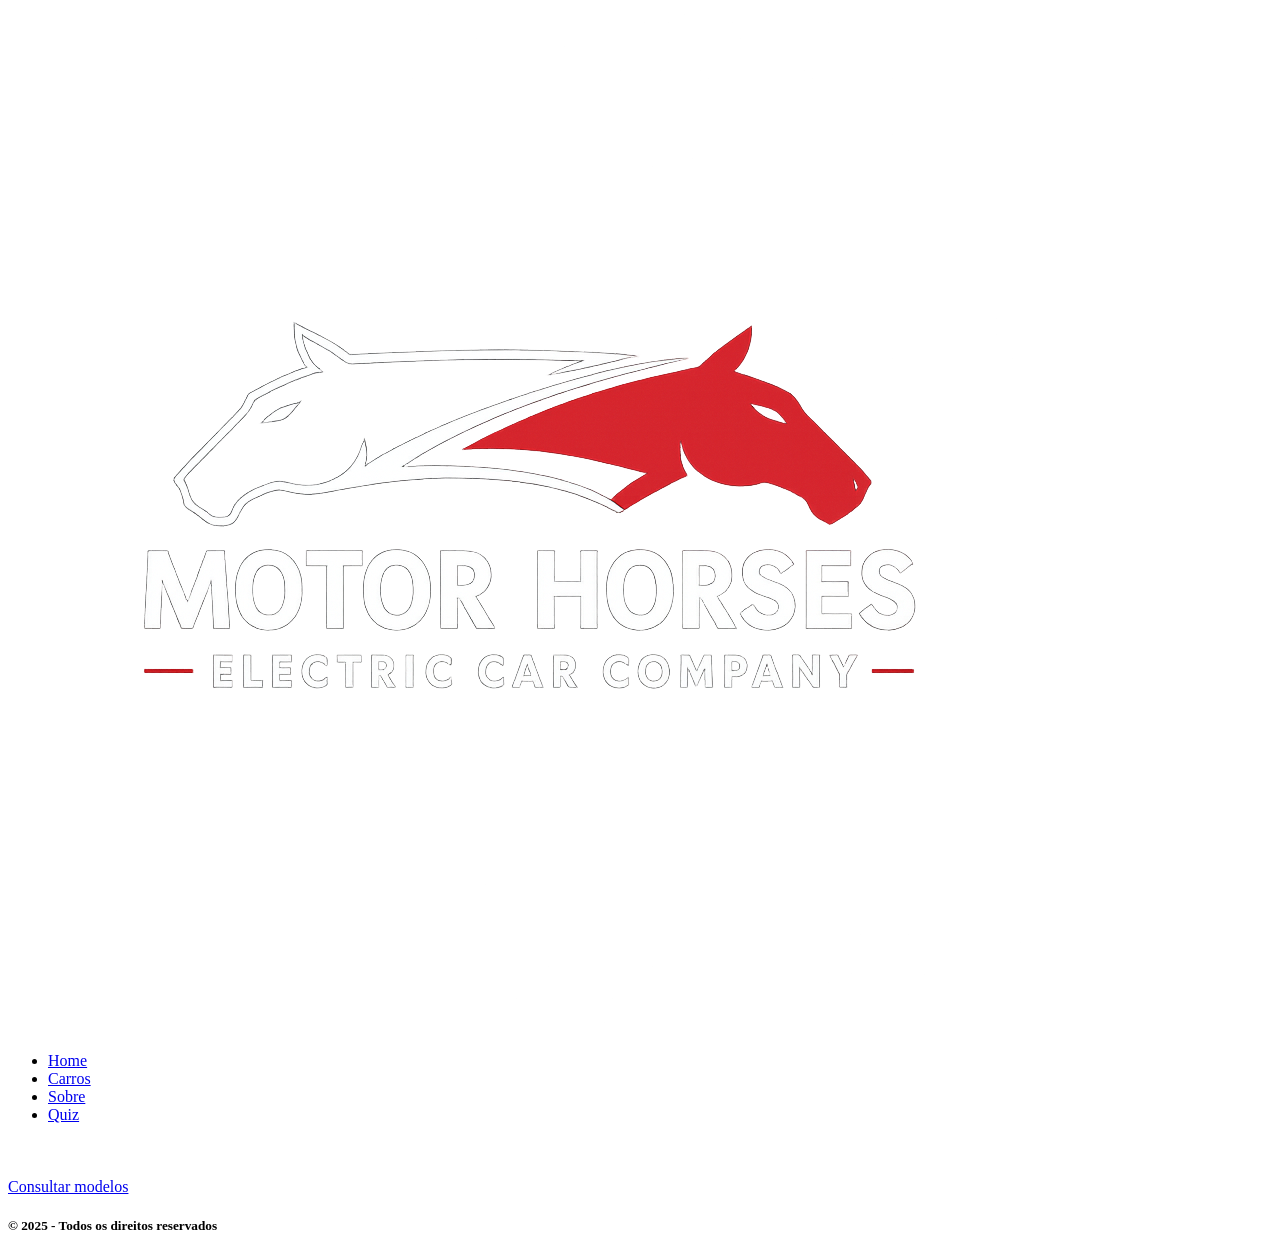
==== index.html @ 2d481311 "Criando a pagina HOME do site" ====
<!DOCTYPE html>
<html lang="pt-br">
<head>
  <meta charset="UTF-8">
  <meta name="viewport" content="width=device-width, initial-scale=1.0">
  <title>Motor Horses</title>
</head>
<body>
    <header>
        <img id="logo" src="./src/assets/motor-horses-logo.png" >
        <nav>
            <ul>
                <li><a href="./index.html">Home</a></li>
                <li><a href="./pages/carros.html">Carros</a></li>
                <li><a href="./pages/sobre.html">Sobre</a></li>
                <li><a href="./pages/quiz.html">Quiz</a></li>
            </ul>
        </nav>
    </header>

    <section class="banner">
        <div class="overlay"></div>
        <img id="image">
        <div class="frase-container">
            <h2 id="titulo"></h2>
            <p id="subtitulo"></p>
            <a href="./pages/carros.html" class="btn-consultar">Consultar modelos</a>
        </div>
    </section>

    <footer>
      <h5>&copy; 2025 - Todos os direitos reservados</h5>
    </footer>

</body>
</html>
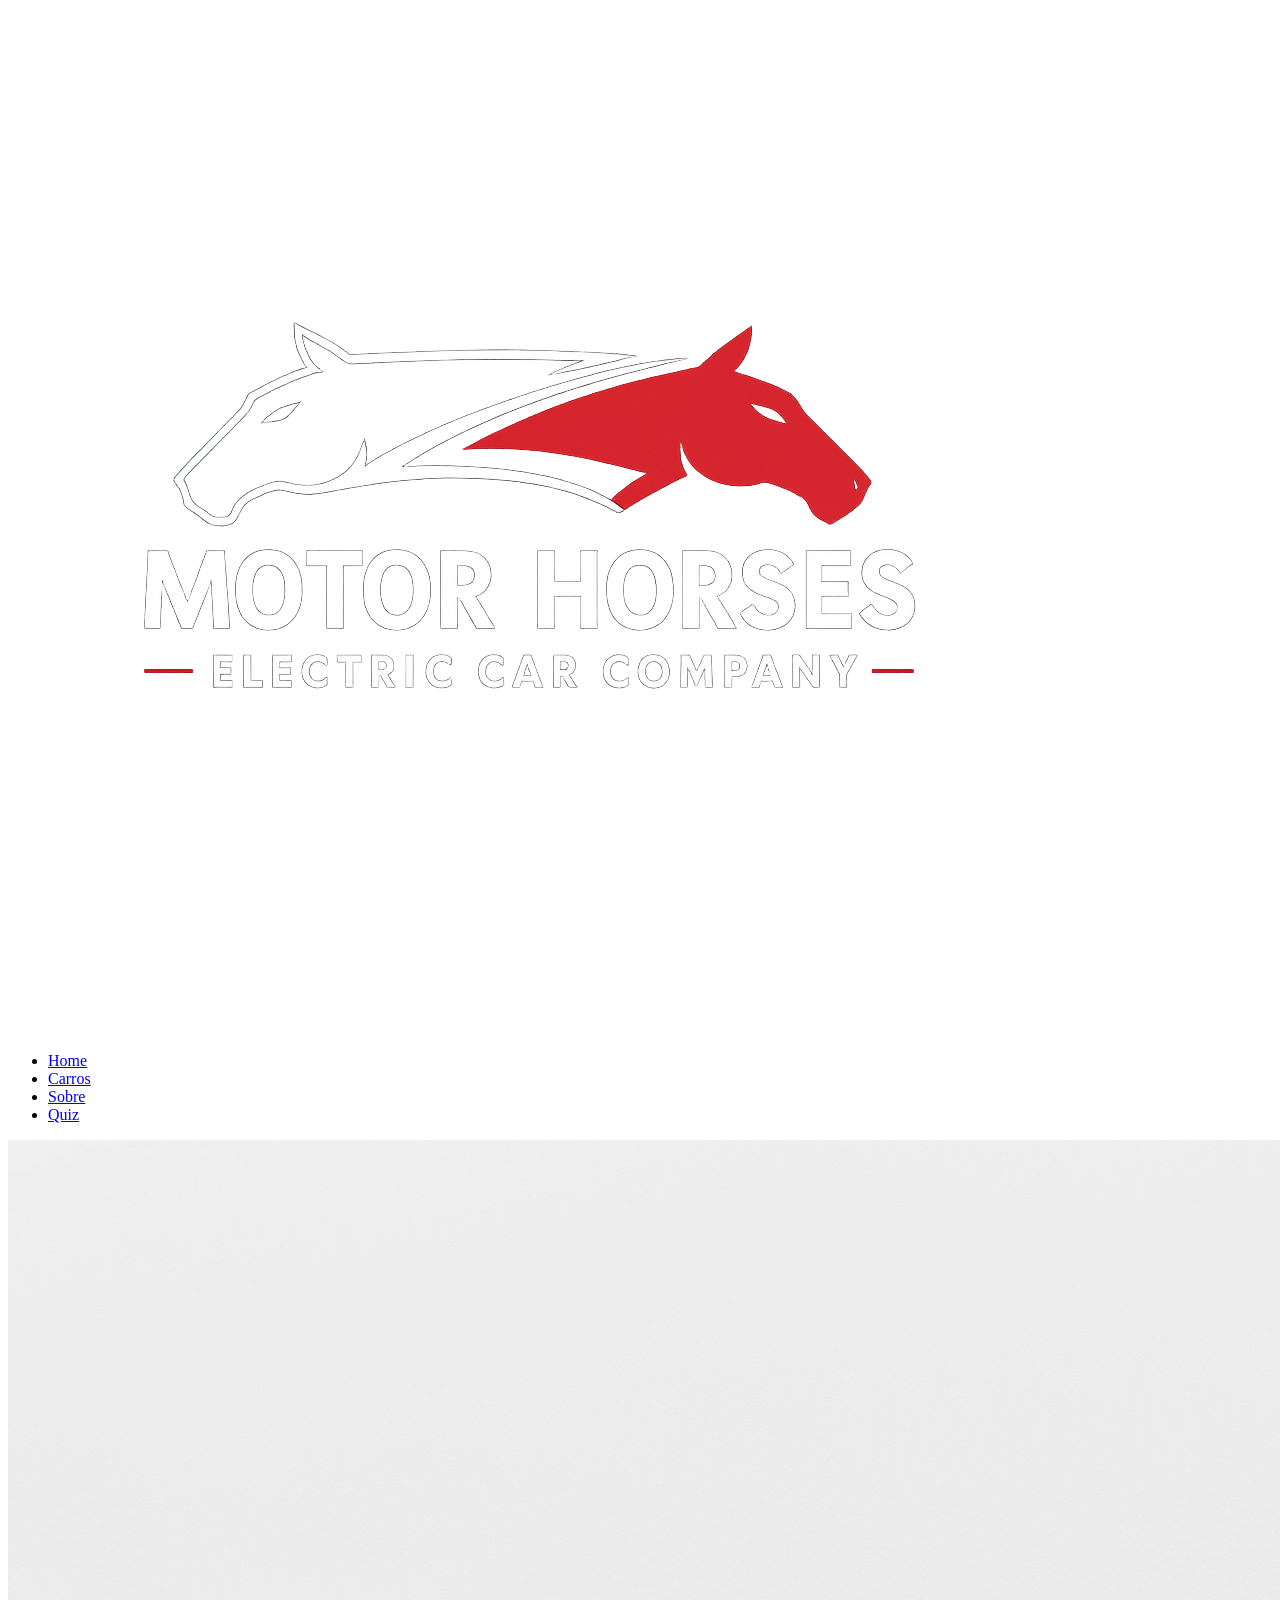
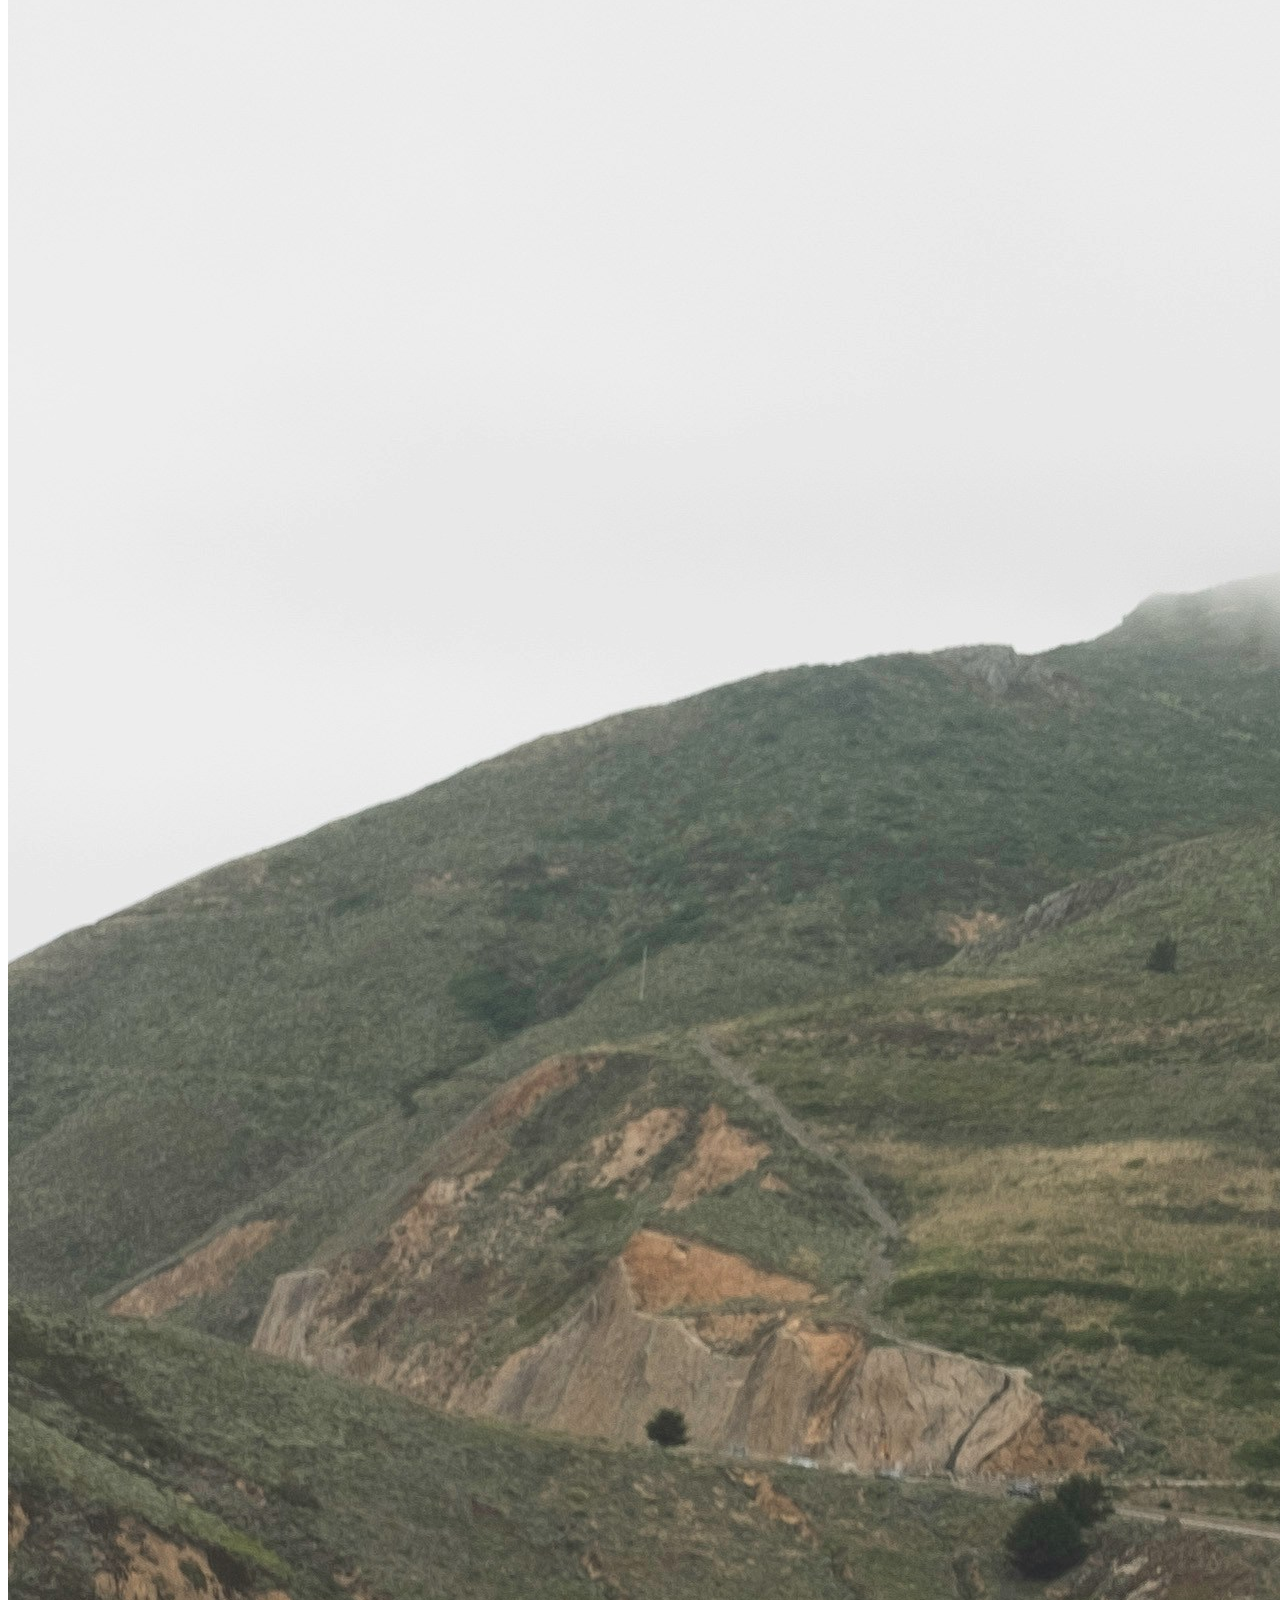
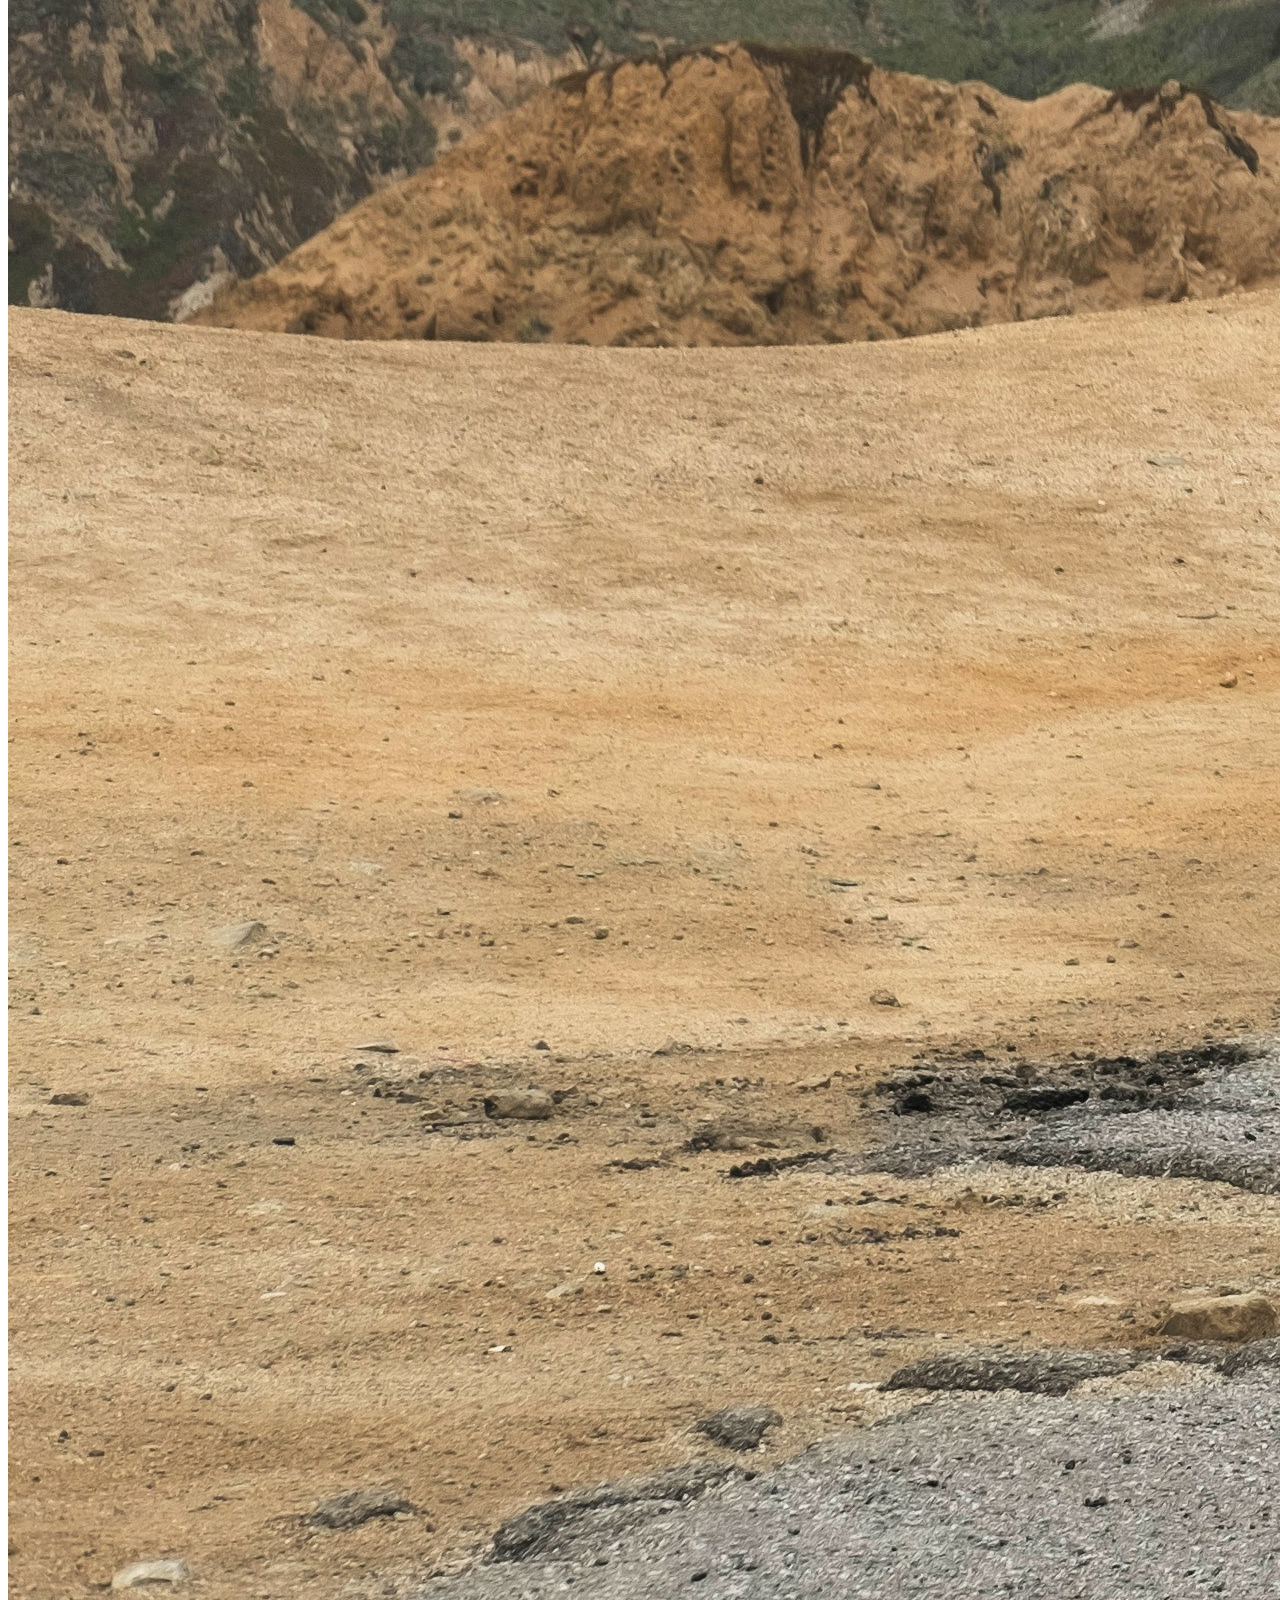
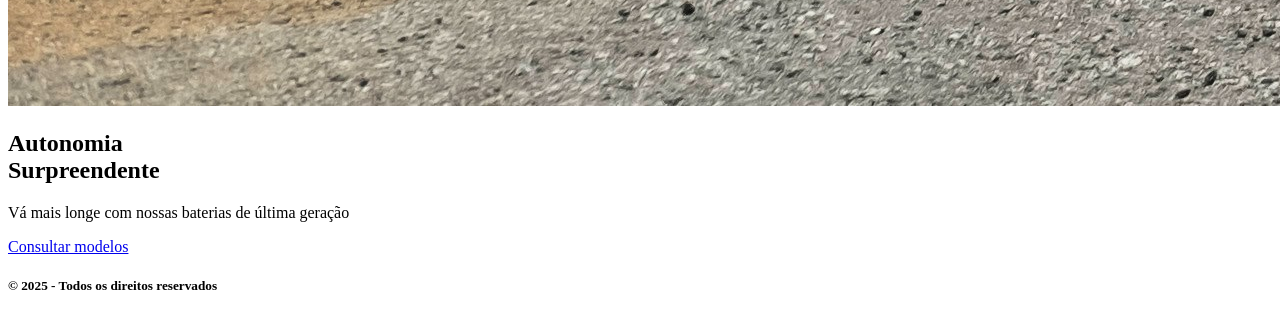
==== commit 5c4f4d1f: "Chamando o javascript externo" ====
--- a/index.html
+++ b/index.html
@@ -31,6 +31,8 @@
     <footer>
       <h5>&copy; 2025 - Todos os direitos reservados</h5>
     </footer>
-
+    
+    <!-- CHAMANDO O JAVASCRIPT EXTERNO -->
+  <script src="./src/js/script.js"></script>
 </body>
 </html>
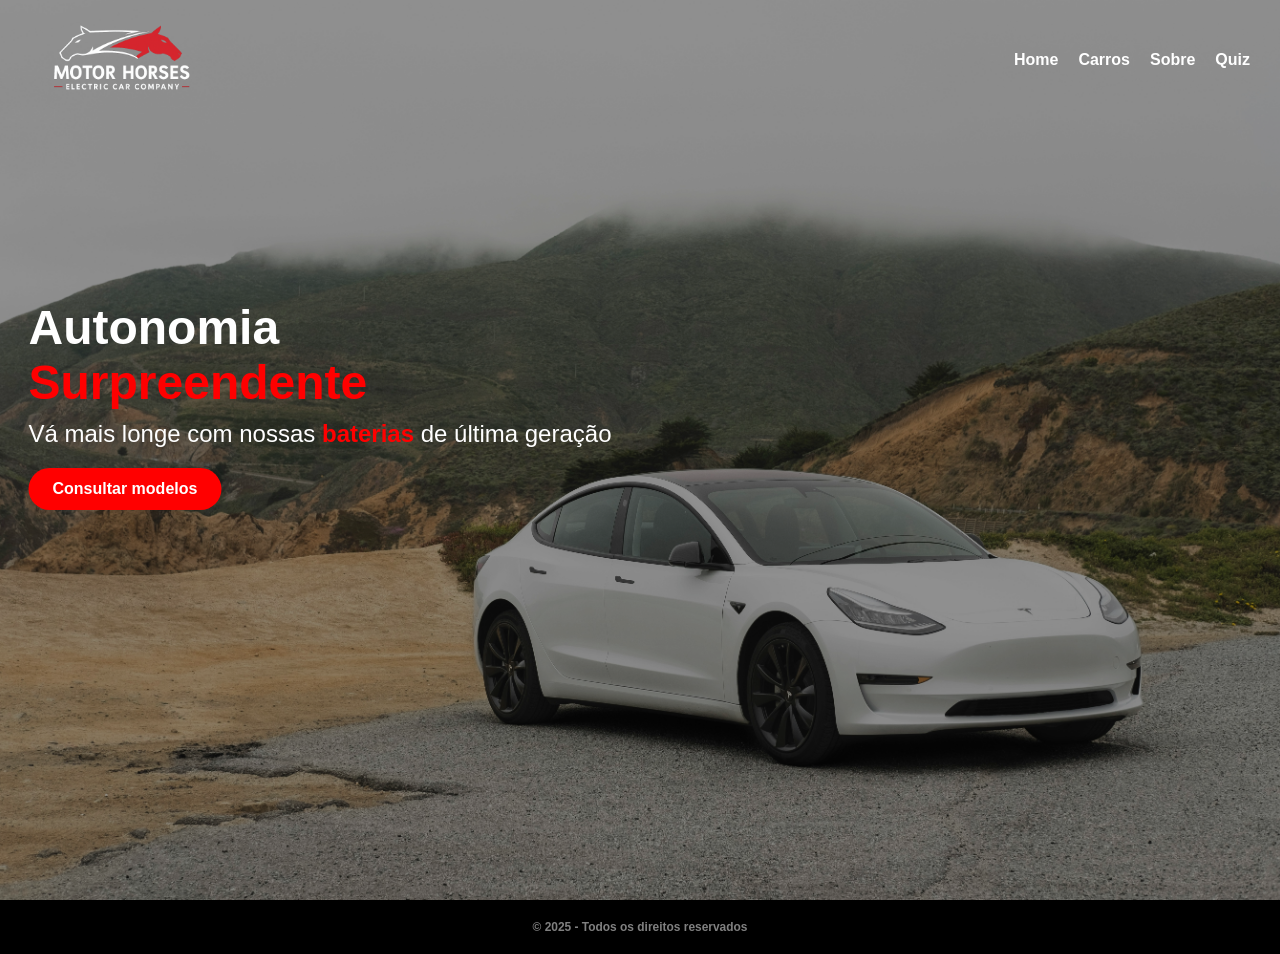
==== commit 670f41e3: "Chamando CSS externo" ====
--- a/index.html
+++ b/index.html
@@ -4,6 +4,8 @@
   <meta charset="UTF-8">
   <meta name="viewport" content="width=device-width, initial-scale=1.0">
   <title>Motor Horses</title>
+  <link rel="stylesheet" href="./src/css/estilo.css">
+  <link href="https://fonts.googleapis.com/css2?family=Open+Sans&family=Oswald:wght@700&display=swap" rel="stylesheet">
 </head>
 <body>
     <header>
--- a/src/css/estilo.css
+++ b/src/css/estilo.css
@@ -0,0 +1,385 @@
+* {
+    margin: 0;
+    padding: 0;
+    box-sizing: border-box;
+  }
+  /* CSS da página HOME */
+  body {
+    font-family: 'Trebuchet MS', 'Lucida Sans Unicode', 'Lucida Grande', 'Lucida Sans', Arial, sans-serif;
+    background-color: #333;
+    color: white;
+  }
+  header {
+    position: absolute;
+    top: 0;
+    left: 0;
+    width: 100%;
+    padding: 0px 30px;
+    display: flex;
+    justify-content: space-between;
+    align-items: center;
+    background: transparent;
+    z-index: 2;
+    height: 120px;;
+  }
+  #logo {
+    height: 180px;
+    width: auto;
+  }
+  
+  nav ul {
+    display: flex;
+    gap: 20px;
+    list-style: none;
+  }
+  
+  nav a {
+    color: white;
+    text-decoration: none;
+    font-weight: bold;
+    position: relative;
+    transition: color 0.3s ease;
+  }
+  
+  nav a::after {
+    content: "";
+    position: absolute;
+    left: 0;
+    bottom: -5px;
+    width: 0%;
+    height: 2px;
+    background-color: red;
+    transition: width 0.3s ease;
+  }
+  
+  nav a:hover {
+    color: red;
+  }
+  
+  
+  nav a:hover::after {
+    width: 100%;
+  }
+  
+  .banner img {
+    width: 100%;
+    height: 100vh;
+    object-fit: cover;
+  }
+  footer {
+    background-color: black;
+    text-align: center;
+    padding: 20px;
+    color: gray;
+    font-size: 0.9em;
+  }
+  
+  
+  .banner {
+    position: relative;
+    width: 100%;
+    height: 100vh;
+    overflow: hidden;
+  }
+  
+  .banner img {
+    width: 100%;
+    height: 100%;
+    object-fit: cover;
+    position: absolute;
+    top: 0;
+    left: 0;
+    z-index: 0;
+    opacity: 0;
+    transition: opacity 1s ease-in-out;
+  }
+  .overlay {
+    position: absolute;
+    top: 0;
+    left: 0;
+    width: 100%;
+    height: 100%;
+    background: rgba(0, 0, 0, 0.4);
+    z-index: 1;
+  }
+  
+  .frase-container {
+    position: absolute;
+    top: 45%;
+    left: 25%;
+    transform: translate(-50%, -50%);
+    text-align: left;
+    color: white;
+    z-index: 2;
+    opacity: 0;
+    transition: opacity 1s ease-in-out;
+  }
+  
+  .frase-container h2 {
+    font-size: 3em;
+    margin: 0;
+  }
+  
+  .frase-container p {
+    font-size: 1.5em;
+    margin-top: 10px;
+  }
+  
+  
+  .frase-container h2 span,
+  .frase-container p span {
+    color: red;
+    font-weight: bold;
+  }
+  
+  
+  .btn-consultar {
+    display: inline-block;
+    margin-top: 20px;
+    padding: 12px 24px;
+    background-color: red;
+    color: white;
+    text-decoration: none;
+    font-weight: bold;
+    border-radius: 30px;
+    transition: background-color 0.3s ease;
+  }
+  
+  .btn-consultar:hover {
+    background-color: darkred;
+  }  
+
+  /* CSS da página CARROS */
+  .carros-container {
+  display: grid;
+  grid-template-columns: repeat(auto-fit, minmax(250px, 1fr));
+  gap: 30px;
+  padding: 40px;
+}
+
+.card {
+  background-color: #111;
+  padding: 20px;
+  border-radius: 10px;
+  text-align: center;
+  border: 1px solid red;
+}
+
+.card img {
+  width: 100%;
+  height: 200px;
+  object-fit: cover;
+}
+
+.card button {
+  margin-top: 15px;
+  padding: 10px 20px;
+  background-color: red;
+  border: none;
+  color: white;
+  font-weight: bold;
+  cursor: pointer;
+  border-radius: 5px;
+}
+.carros-intro {
+  text-align: center;
+  margin: 180px 0 50px 0; 
+}
+
+
+.carros-intro h2 {
+  font-family: 'Poppins', sans-serif;
+  font-weight: bold;
+  font-size: 2.5em;
+}
+
+.carros-intro h2 .red-text {
+  color: red;
+}
+
+.carros-intro .carros-subtitulo {
+  font-family: 'Inter', sans-serif;
+  font-size: 1.2em;
+  color: rgba(255, 255, 255, 0.7);
+  margin-top: 10px;
+}
+
+.carros-container {
+  display: grid;
+  grid-template-columns: repeat(auto-fit, minmax(300px, 1fr));
+  gap: 40px; /* aumenta o espaçamento entre os cards */
+  padding: 40px 60px;
+  background-color: #333;
+  justify-items: center;
+}
+
+.card {
+  background-color: #111;
+  border-radius: 8px;
+  padding: 20px;
+  text-align: center;
+  border: 1px solid #444;
+  color: white;
+  max-width: 400px;
+  width: 100%;
+}
+
+
+.card img {
+  width: 100%;
+  height: 200px;
+  object-fit: cover;
+  border-radius: 8px;
+}
+
+.card h3 {
+  margin-top: 15px;
+  font-size: 1.5em;
+  font-family: 'Poppins', sans-serif;
+}
+
+.card p {
+  margin-top: 10px;
+  font-family: 'Inter', sans-serif;
+  font-size: 1em;
+  color: rgba(255, 255, 255, 0.8);
+}
+
+.card a {
+  display: inline-block;
+  margin-top: 15px;
+  padding: 10px 20px;
+  background-color: transparent;
+  border: 2px solid red;
+  color: red;
+  font-weight: bold;
+  text-decoration: none;
+  border-radius: 0px;
+  transition: all 0.3s ease;
+}
+
+.card a:hover {
+  background-color: red;
+  color: white;
+  border-radius: 20px;
+}
+
+
+.btn-orcamento {
+  margin-top: 15px;
+  padding: 10px 20px;
+  background-color: #111;
+  color: white;
+  font-weight: bold;
+  border: 2px solid #111;
+  border-radius: 5px;
+  cursor: pointer;
+  transition: background-color 0.3s ease, border-color 0.3s ease;
+}
+
+.btn-orcamento:hover {
+  background-color: red;
+  border-color: red;
+  border-radius: 10px;
+}
+
+#corpo-carros header,
+#corpo-carros footer {
+  background-color: #1a1a1a;
+}
+
+/* PAGINA SOBRE  */
+
+#sobre-page {
+  background: linear-gradient(to bottom, #1a1a1a, #121212);
+  font-family: 'Roboto', sans-serif;
+  color: white;
+  padding-top: 130px;
+}
+
+.sobre-header {
+  background-color: #121212;
+}
+
+.sobre-container {
+  padding: 40px 60px;
+}
+
+.sobre-container section {
+  margin-bottom: 60px;
+  max-width: 900px;
+}
+
+.sobre-container h2 {
+  font-family: 'Orbitron', sans-serif;
+  font-size: 2.5em;
+  font-weight: 700;
+  margin-bottom: 20px;
+}
+
+.textoVermelho {
+  color: red;
+}
+
+.sobre-container p {
+  font-size: 1.1em;
+  line-height: 1.8;
+  color: #cccccc;
+}
+
+.quem-somos {
+  text-align: left;
+}
+
+.nossa-historia {
+  text-align: right;
+  margin-left: auto;
+}
+
+.footer-sobre {
+  background-color: #121212;
+  text-align: center;
+  padding: 60px 20px;
+}
+
+.footer-sobre h3 {
+  font-family: 'Orbitron', sans-serif;
+  font-size: 1.8em;
+  margin-bottom: 40px;
+}
+
+.fundadores {
+  display: flex;
+  justify-content: center;
+  flex-wrap: wrap;
+  gap: 30px;
+}
+
+.fundador {
+  text-align: center;
+}
+
+.fundador p {
+  margin-top: 10px;
+  font-weight: bold;
+  color: white;
+}
+
+/*ANIMAÇÕES EM GERAL*/
+@keyframes fadeInLeft {
+  from { opacity: 0; transform: translateX(-40px); }
+  to { opacity: 1; transform: translateX(0); }
+}
+
+@keyframes fadeInRight {
+  from { opacity: 0; transform: translateX(40px); }
+  to { opacity: 1; transform: translateX(0); }
+}
+
+.fade-in-left {
+  animation: fadeInLeft 1s ease-in-out forwards;
+}
+
+.fade-in-right {
+  animation: fadeInRight 1s ease-in-out forwards;
+}
